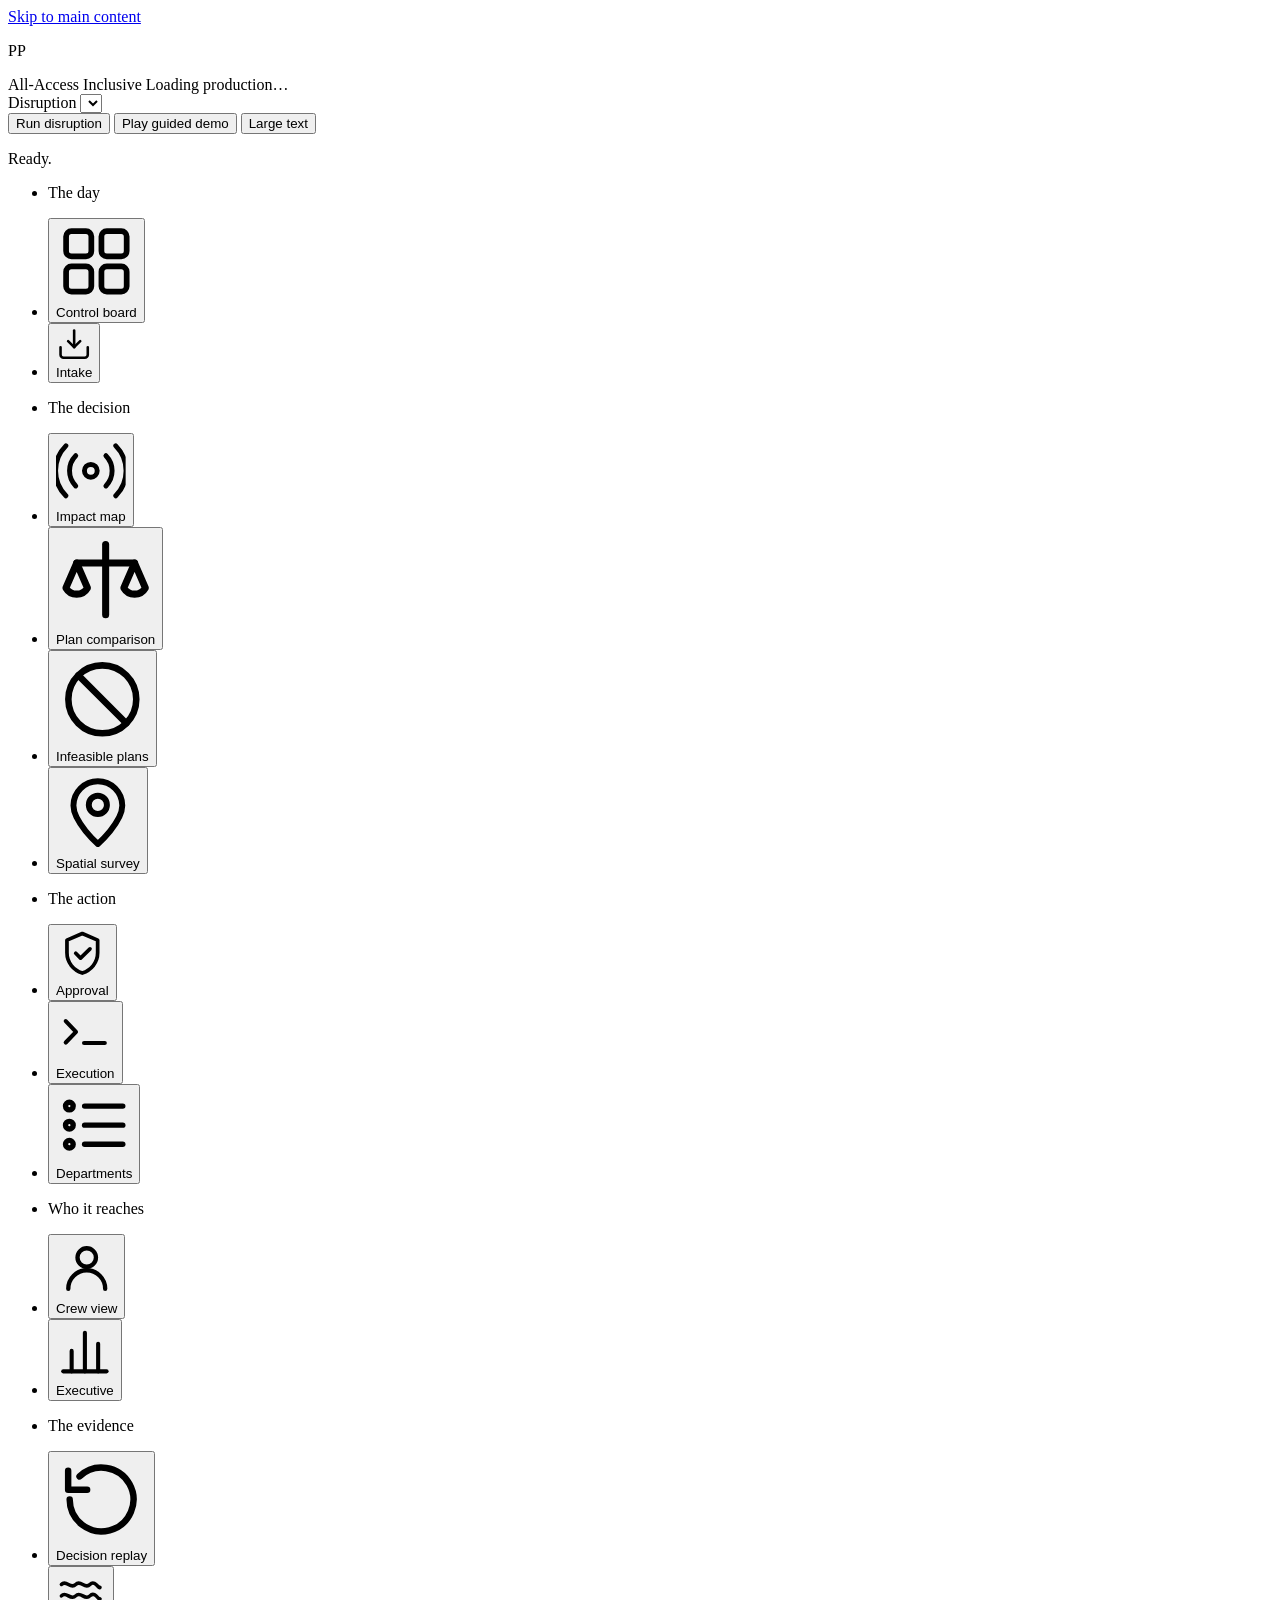
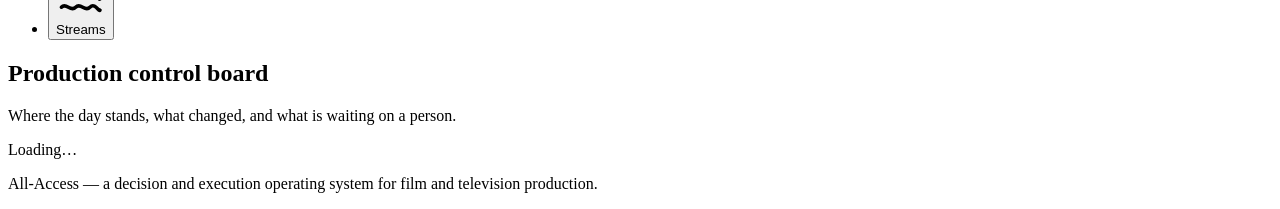
==== src/allaccess/web/index.html @ 76e8c081 "Rename to All-Access; regenerate artifacts" ====
<!DOCTYPE html>
<html lang="en">
<head>
<meta charset="utf-8">
<meta name="viewport" content="width=device-width, initial-scale=1">
<title>All-Access — production control</title>
<meta name="description" content="Real-time production decision and execution infrastructure. Every disruption becomes a provably feasible, human-approved recovery plan.">
<link rel="stylesheet" href="/static/styles.css">
</head>
<body>
<a class="skip-link" href="#main">Skip to main content</a>

<!-- Navigation glyphs. One sprite, referenced by <use>, so the markup below
     stays readable and no icon font can fail to load and leave a row of boxes.
     Every one is aria-hidden: the label beside it is the accessible name, and
     nothing here is the only carrier of meaning. -->
<svg width="0" height="0" style="position:absolute" aria-hidden="true" focusable="false">
  <defs>
    <g id="i-stroke" fill="none" stroke="currentColor" stroke-width="1.7" stroke-linecap="round" stroke-linejoin="round"></g>
    <symbol id="i-board" viewBox="0 0 24 24"><g fill="none" stroke="currentColor" stroke-width="1.7" stroke-linecap="round" stroke-linejoin="round"><rect x="3" y="3" width="7.5" height="7.5" rx="1.6"/><rect x="13.5" y="3" width="7.5" height="7.5" rx="1.6"/><rect x="3" y="13.5" width="7.5" height="7.5" rx="1.6"/><rect x="13.5" y="13.5" width="7.5" height="7.5" rx="1.6"/></g></symbol>
    <symbol id="i-intake" viewBox="0 0 24 24"><g fill="none" stroke="currentColor" stroke-width="1.7" stroke-linecap="round" stroke-linejoin="round"><path d="M3 14v5a2 2 0 0 0 2 2h14a2 2 0 0 0 2-2v-5"/><path d="M12 3v11"/><path d="M8 10l4 4 4-4"/></g></symbol>
    <symbol id="i-impact" viewBox="0 0 24 24"><g fill="none" stroke="currentColor" stroke-width="1.7" stroke-linecap="round" stroke-linejoin="round"><circle cx="12" cy="12" r="2.2"/><path d="M6.8 6.8a7.4 7.4 0 0 0 0 10.4"/><path d="M17.2 6.8a7.4 7.4 0 0 1 0 10.4"/><path d="M3.4 3.4a12.2 12.2 0 0 0 0 17.2"/><path d="M20.6 3.4a12.2 12.2 0 0 1 0 17.2"/></g></symbol>
    <symbol id="i-plans" viewBox="0 0 24 24"><g fill="none" stroke="currentColor" stroke-width="1.7" stroke-linecap="round" stroke-linejoin="round"><path d="M12 3.5v17"/><path d="M5 8h14"/><path d="M5 8l-2.6 6a3 3 0 0 0 5.2 0z"/><path d="M19 8l-2.6 6a3 3 0 0 0 5.2 0z"/></g></symbol>
    <symbol id="i-rejected" viewBox="0 0 24 24"><g fill="none" stroke="currentColor" stroke-width="1.7" stroke-linecap="round" stroke-linejoin="round"><circle cx="12" cy="12" r="8.8"/><path d="M5.8 5.8l12.4 12.4"/></g></symbol>
    <symbol id="i-spatial" viewBox="0 0 24 24"><g fill="none" stroke="currentColor" stroke-width="1.7" stroke-linecap="round" stroke-linejoin="round"><path d="M12 21.2S19 15 19 10.2a7 7 0 1 0-14 0C5 15 12 21.2 12 21.2z"/><circle cx="12" cy="10" r="2.6"/></g></symbol>
    <symbol id="i-approval" viewBox="0 0 24 24"><g fill="none" stroke="currentColor" stroke-width="1.7" stroke-linecap="round" stroke-linejoin="round"><path d="M12 3l7 3v5.8c0 4.5-3 7.9-7 9.2-4-1.3-7-4.7-7-9.2V6z"/><path d="M9 12l2.2 2.2L15.5 10"/></g></symbol>
    <symbol id="i-execution" viewBox="0 0 24 24"><g fill="none" stroke="currentColor" stroke-width="1.7" stroke-linecap="round" stroke-linejoin="round"><path d="M4 7l4.2 4.4L4 15.8"/><path d="M11.5 16H20"/></g></symbol>
    <symbol id="i-departments" viewBox="0 0 24 24"><g fill="none" stroke="currentColor" stroke-width="1.7" stroke-linecap="round" stroke-linejoin="round"><path d="M9 6h12"/><path d="M9 12h12"/><path d="M9 18h12"/><circle cx="4.2" cy="6" r="1.2"/><circle cx="4.2" cy="12" r="1.2"/><circle cx="4.2" cy="18" r="1.2"/></g></symbol>
    <symbol id="i-crew" viewBox="0 0 24 24"><g fill="none" stroke="currentColor" stroke-width="1.7" stroke-linecap="round" stroke-linejoin="round"><circle cx="12" cy="8" r="3.6"/><path d="M4.8 20.2a7.2 7.2 0 0 1 14.4 0"/></g></symbol>
    <symbol id="i-executive" viewBox="0 0 24 24"><g fill="none" stroke="currentColor" stroke-width="1.7" stroke-linecap="round" stroke-linejoin="round"><path d="M3 20.5h18"/><path d="M6.5 20.5V12"/><path d="M12 20.5V4.5"/><path d="M17.5 20.5V9"/></g></symbol>
    <symbol id="i-replay" viewBox="0 0 24 24"><g fill="none" stroke="currentColor" stroke-width="1.7" stroke-linecap="round" stroke-linejoin="round"><path d="M3.6 12a8.4 8.4 0 1 0 2.6-6.1"/><path d="M3.2 4.4v5h5"/></g></symbol>
    <symbol id="i-streams" viewBox="0 0 24 24"><g fill="none" stroke="currentColor" stroke-width="1.7" stroke-linecap="round" stroke-linejoin="round"><path d="M2.6 7.5c2.4-2.6 4.4 2.6 6.9 0s4.4 2.6 6.9 0 4.4 2.6 4.9 1.4"/><path d="M2.6 13c2.4-2.6 4.4 2.6 6.9 0s4.4 2.6 6.9 0 4.4 2.6 4.9 1.4"/><path d="M2.6 18.5c2.4-2.6 4.4 2.6 6.9 0s4.4 2.6 6.9 0 4.4 2.6 4.9 1.4"/></g></symbol>
  </defs>
</svg>

<header class="masthead">
  <div class="masthead-identity">
    <p class="mark" aria-hidden="true">PP</p>
    <span>
      <span class="wordmark">All-Access <span>Inclusive</span></span>
      <span class="production" id="production-line">Loading production…</span>
    </span>
  </div>
  <div class="masthead-controls">
    <div class="field">
      <label for="scenario-select">Disruption</label>
      <select id="scenario-select"></select>
    </div>
    <button type="button" id="run-scenario" class="button primary">Run disruption</button>
    <button type="button" id="play-demo" class="button">Play guided demo</button>
    <button type="button" id="text-size" class="button" aria-pressed="false">Large text</button>
  </div>
</header>

<div class="statusbar" id="statusbar">
  <p id="live-status" role="status" aria-live="polite">Ready.</p>
  <div class="phases" id="phase-rail"></div>
</div>

<div class="shell">
  <nav class="tabs" aria-label="Product views">
    <ul role="tablist" id="tablist">
      <li role="presentation"><p class="navgroup">The day</p></li>
      <li role="presentation"><button role="tab" id="tab-board" aria-controls="panel-board" aria-selected="true"><svg class="tabmark" viewBox="0 0 24 24" aria-hidden="true" focusable="false"><use href="#i-board"/></svg>Control board</button></li>
      <li role="presentation"><button role="tab" id="tab-intake" aria-controls="panel-intake" aria-selected="false" tabindex="-1"><svg class="tabmark" viewBox="0 0 24 24" aria-hidden="true" focusable="false"><use href="#i-intake"/></svg>Intake</button></li>

      <li role="presentation"><p class="navgroup">The decision</p></li>
      <li role="presentation"><button role="tab" id="tab-impact" aria-controls="panel-impact" aria-selected="false" tabindex="-1"><svg class="tabmark" viewBox="0 0 24 24" aria-hidden="true" focusable="false"><use href="#i-impact"/></svg>Impact map</button></li>
      <li role="presentation"><button role="tab" id="tab-plans" aria-controls="panel-plans" aria-selected="false" tabindex="-1"><svg class="tabmark" viewBox="0 0 24 24" aria-hidden="true" focusable="false"><use href="#i-plans"/></svg>Plan comparison</button></li>
      <li role="presentation"><button role="tab" id="tab-rejected" aria-controls="panel-rejected" aria-selected="false" tabindex="-1"><svg class="tabmark" viewBox="0 0 24 24" aria-hidden="true" focusable="false"><use href="#i-rejected"/></svg>Infeasible plans</button></li>
      <li role="presentation"><button role="tab" id="tab-spatial" aria-controls="panel-spatial" aria-selected="false" tabindex="-1"><svg class="tabmark" viewBox="0 0 24 24" aria-hidden="true" focusable="false"><use href="#i-spatial"/></svg>Spatial survey</button></li>

      <li role="presentation"><p class="navgroup">The action</p></li>
      <li role="presentation"><button role="tab" id="tab-approval" aria-controls="panel-approval" aria-selected="false" tabindex="-1"><svg class="tabmark" viewBox="0 0 24 24" aria-hidden="true" focusable="false"><use href="#i-approval"/></svg>Approval</button></li>
      <li role="presentation"><button role="tab" id="tab-execution" aria-controls="panel-execution" aria-selected="false" tabindex="-1"><svg class="tabmark" viewBox="0 0 24 24" aria-hidden="true" focusable="false"><use href="#i-execution"/></svg>Execution</button></li>
      <li role="presentation"><button role="tab" id="tab-departments" aria-controls="panel-departments" aria-selected="false" tabindex="-1"><svg class="tabmark" viewBox="0 0 24 24" aria-hidden="true" focusable="false"><use href="#i-departments"/></svg>Departments</button></li>

      <li role="presentation"><p class="navgroup">Who it reaches</p></li>
      <li role="presentation"><button role="tab" id="tab-crew" aria-controls="panel-crew" aria-selected="false" tabindex="-1"><svg class="tabmark" viewBox="0 0 24 24" aria-hidden="true" focusable="false"><use href="#i-crew"/></svg>Crew view</button></li>
      <li role="presentation"><button role="tab" id="tab-executive" aria-controls="panel-executive" aria-selected="false" tabindex="-1"><svg class="tabmark" viewBox="0 0 24 24" aria-hidden="true" focusable="false"><use href="#i-executive"/></svg>Executive</button></li>

      <li role="presentation"><p class="navgroup">The evidence</p></li>
      <li role="presentation"><button role="tab" id="tab-replay" aria-controls="panel-replay" aria-selected="false" tabindex="-1"><svg class="tabmark" viewBox="0 0 24 24" aria-hidden="true" focusable="false"><use href="#i-replay"/></svg>Decision replay</button></li>
      <li role="presentation"><button role="tab" id="tab-streams" aria-controls="panel-streams" aria-selected="false" tabindex="-1"><svg class="tabmark" viewBox="0 0 24 24" aria-hidden="true" focusable="false"><use href="#i-streams"/></svg>Streams</button></li>
    </ul>
  </nav>

  <main id="main" tabindex="-1">
    <section role="tabpanel" id="panel-board" aria-labelledby="tab-board">
      <h1>Production control board</h1>
      <p class="lede">Where the day stands, what changed, and what is waiting on a person.</p>
      <div id="board-content" class="loading">Loading…</div>
    </section>

    <section role="tabpanel" id="panel-intake" aria-labelledby="tab-intake" hidden>
      <h1>Disruption intake</h1>
      <p class="lede">The event as it arrived, its authority, and whether it may be acted on without human confirmation.</p>
      <div id="intake-content" class="loading">Loading…</div>
    </section>

    <section role="tabpanel" id="panel-impact" aria-labelledby="tab-impact" hidden>
      <h1>Impact map</h1>
      <p class="lede">Everything the disruption reaches, ranked by how directly. Expand a consequence to see the path that produced it.</p>
      <div id="impact-content" class="loading">Loading…</div>
    </section>

    <section role="tabpanel" id="panel-plans" aria-labelledby="tab-plans" hidden>
      <h1>Plan comparison</h1>
      <p class="lede">Only plans proved feasible against every hard constraint appear here. Hard constraints are not traded off against objectives.</p>
      <div id="plans-content" class="loading">Loading…</div>
    </section>

    <section role="tabpanel" id="panel-rejected" aria-labelledby="tab-rejected" hidden>
      <h1>Infeasible plan explorer</h1>
      <p class="lede">Why each rejected option cannot be used, the measurement that decides it, and whether the required change is permitted.</p>
      <div id="rejected-content" class="loading">Loading…</div>
    </section>

    <section role="tabpanel" id="panel-spatial" aria-labelledby="tab-spatial" hidden>
      <h1>Spatial location survey</h1>
      <p class="lede">Routes, gradients, clear widths and thresholds — the measurements a step-free route either meets or does not.</p>
      <div id="spatial-content" class="loading">Loading…</div>
    </section>

    <section role="tabpanel" id="panel-approval" aria-labelledby="tab-approval" hidden>
      <h1>Approval workspace</h1>
      <p class="lede">What is being approved, by whom, bound to the exact plan and the exact constraint set in force.</p>
      <div id="approval-content" class="loading">Loading…</div>
    </section>

    <section role="tabpanel" id="panel-execution" aria-labelledby="tab-execution" hidden>
      <h1>Execution and verification</h1>
      <p class="lede">Every command, its target system, its dependencies, and whether the day is allowed to be called ready.</p>
      <div id="execution-content" class="loading">Loading…</div>
    </section>

    <section role="tabpanel" id="panel-departments" aria-labelledby="tab-departments" hidden>
      <h1>Department work queue</h1>
      <p class="lede">What changed, why it matters, the exact action, and who has accepted it.</p>
      <div id="departments-content" class="loading">Loading…</div>
    </section>

    <section role="tabpanel" id="panel-crew" aria-labelledby="tab-crew" hidden>
      <h1>Crew view</h1>
      <p class="lede">What one person is sent. Nothing on this screen records why an arrangement exists — there is no such field in the system.</p>
      <div id="crew-content" class="loading">Loading…</div>
    </section>

    <section role="tabpanel" id="panel-executive" aria-labelledby="tab-executive" hidden>
      <h1>Executive view</h1>
      <p class="lede">Aggregate only. Personal requirements are removed by the redaction layer, not hidden by this page.</p>
      <div id="executive-content" class="loading">Loading…</div>
    </section>

    <section role="tabpanel" id="panel-replay" aria-labelledby="tab-replay" hidden>
      <h1>Decision replay</h1>
      <p class="lede">The real event log for this disruption, and the proof that replaying it reproduces the live state exactly.</p>
      <div id="replay-content" class="loading">Loading…</div>
    </section>

    <section role="tabpanel" id="panel-streams" aria-labelledby="tab-streams" hidden>
      <h1>Event streams and governance</h1>
      <p class="lede">The catalogue, the data contracts, the dead-letter queue and what was suppressed on write.</p>
      <div id="streams-content" class="loading">Loading…</div>
    </section>
  </main>
</div>

<footer class="footer">
  <p id="about-line">All-Access — a decision and execution operating system for film and television production.</p>
</footer>

<script src="/static/app.js"></script>
<script src="/static/demo.js"></script>
</body>
</html>
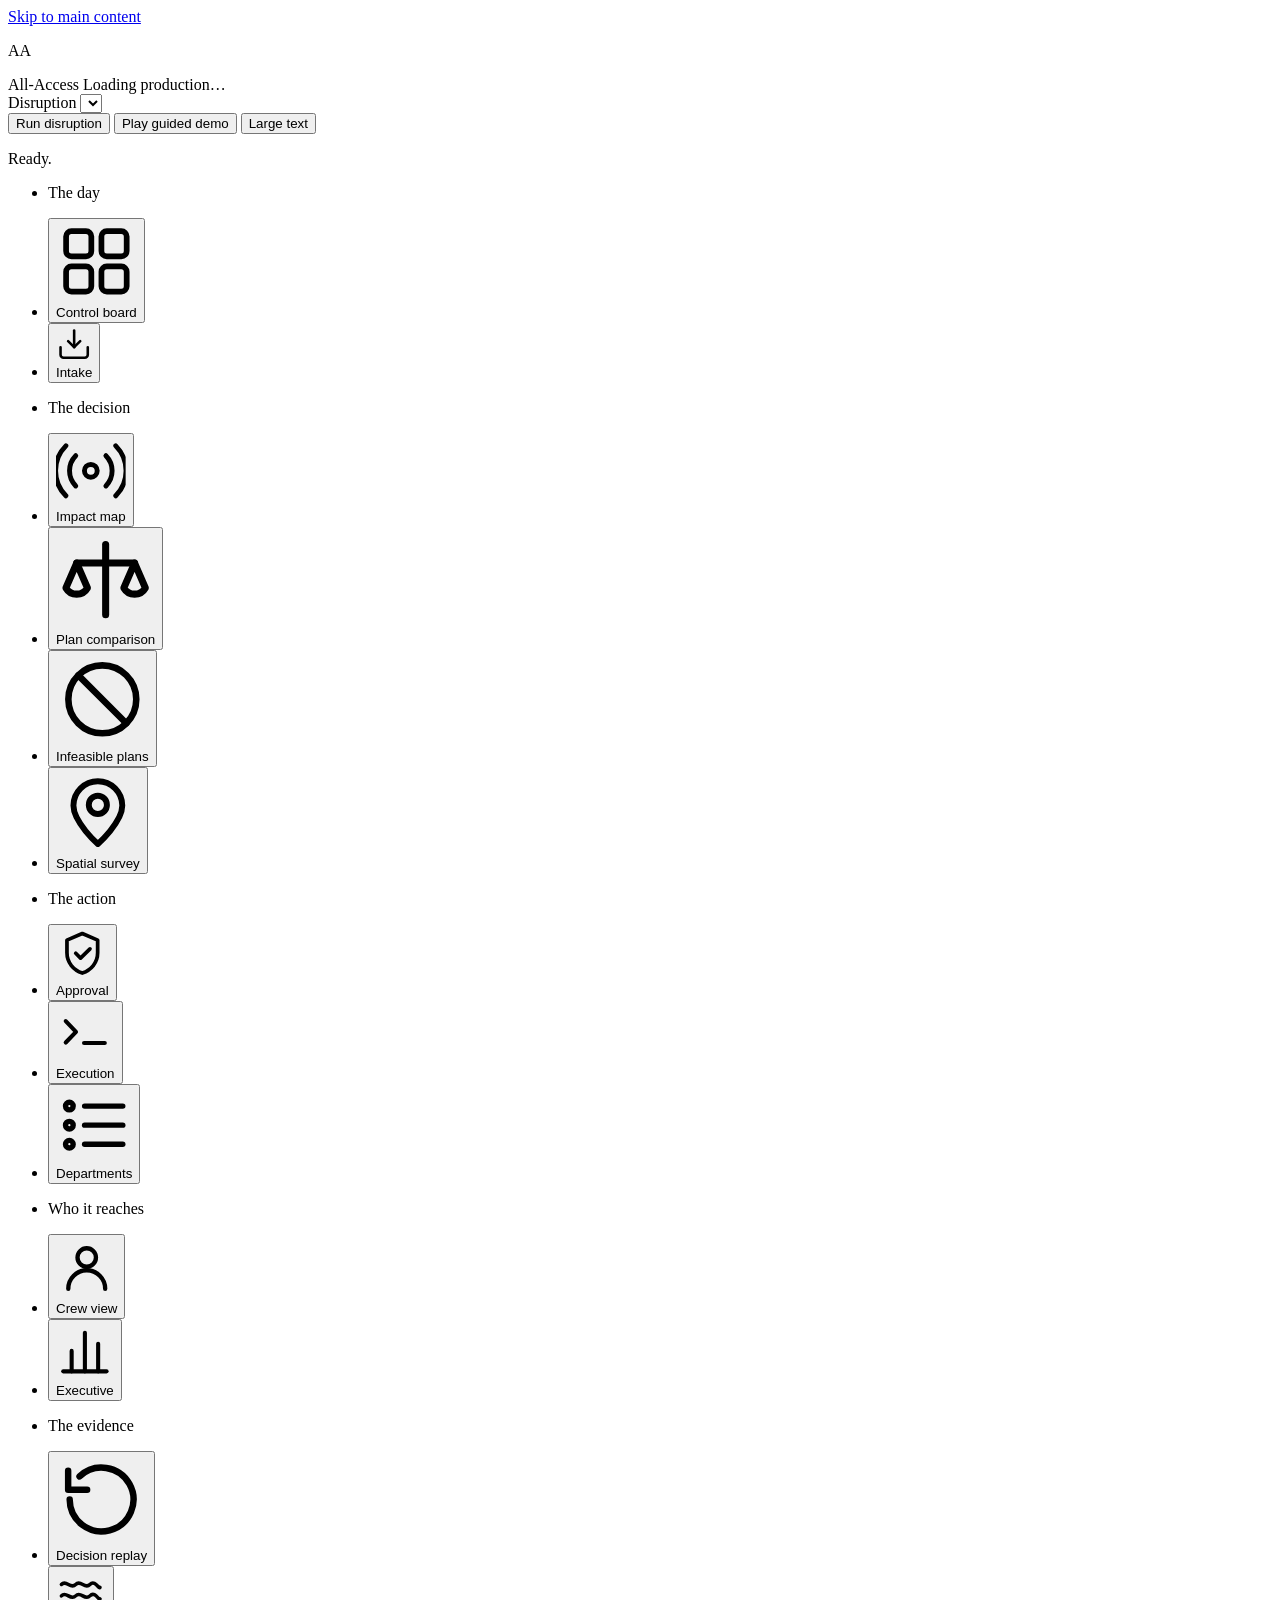
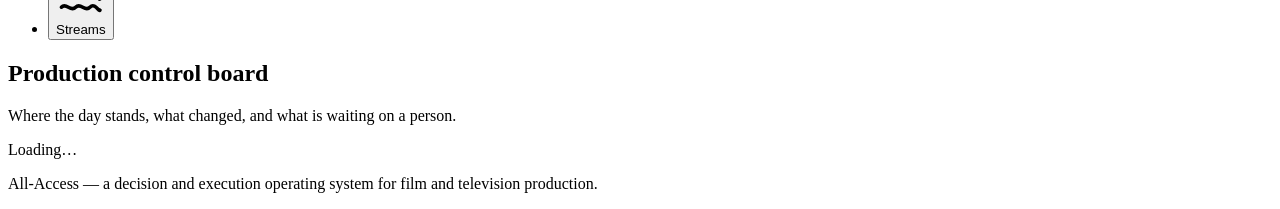
==== commit d63f707b: "Add automated demo video pipeline and rebrand the walkthrough" ====
--- a/src/allaccess/web/index.html
+++ b/src/allaccess/web/index.html
@@ -35,9 +35,9 @@
 
 <header class="masthead">
   <div class="masthead-identity">
-    <p class="mark" aria-hidden="true">PP</p>
+    <p class="mark" aria-hidden="true">AA</p>
     <span>
-      <span class="wordmark">All-Access <span>Inclusive</span></span>
+      <span class="wordmark">All-Access</span>
       <span class="production" id="production-line">Loading production…</span>
     </span>
   </div>
